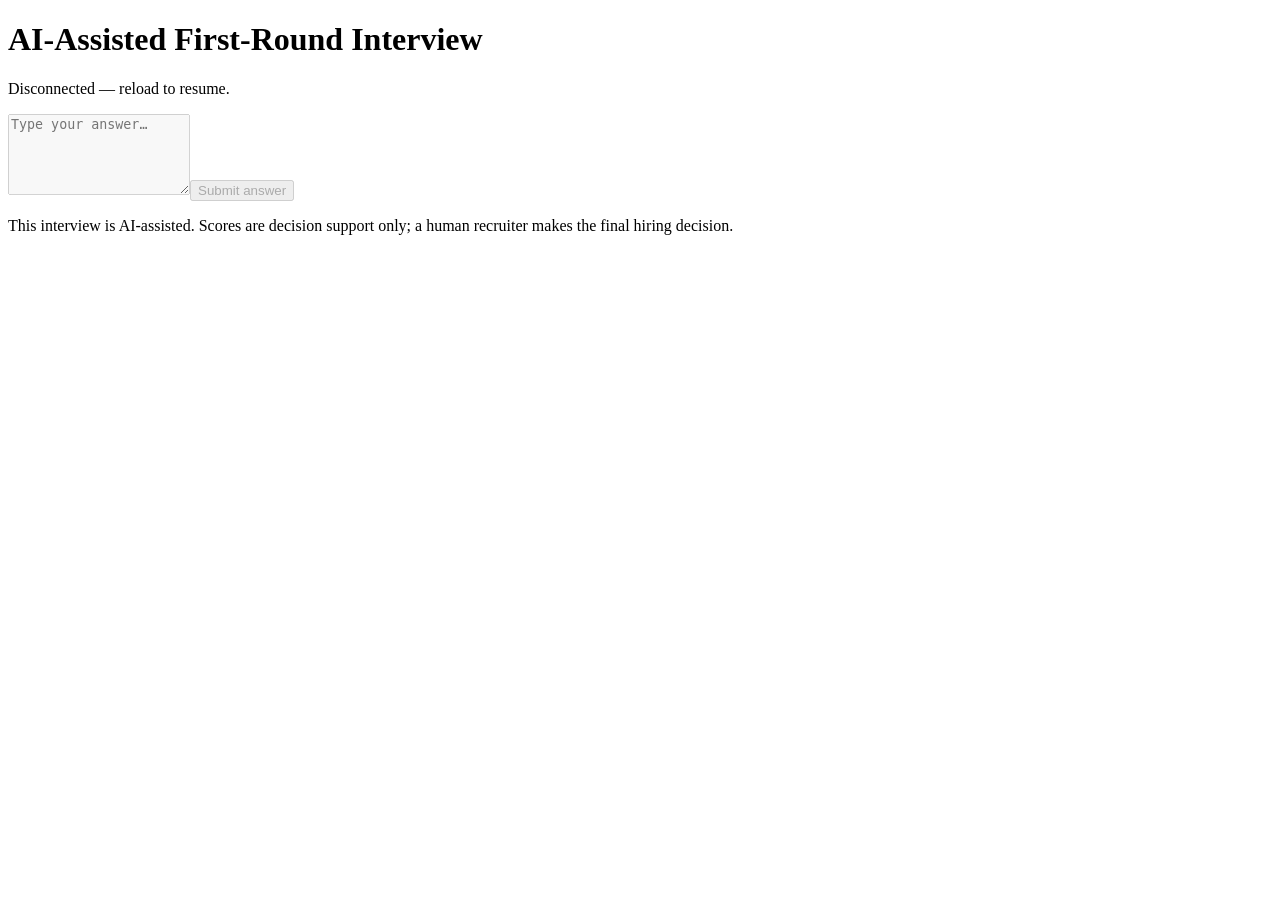
==== interview-system/app/static/interview.html @ 8efe0882 "first commit" ====
<!doctype html><html lang="en"><head><meta charset="utf-8"><meta name="viewport" content="width=device-width,initial-scale=1">
<title>Your Interview</title><link rel="stylesheet" href="/static/style.css"></head><body>
<header><h1>AI-Assisted First-Round Interview</h1></header>
<main><div class="card"><p class="mut" id="status">Connecting…</p><div id="chat"></div>
<textarea id="ans" rows="5" placeholder="Type your answer…" disabled></textarea><button id="send" disabled>Submit answer</button></div>
<p class="mut">This interview is AI-assisted. Scores are decision support only; a human recruiter makes the final hiring decision.</p></main>
<script>
const q=new URLSearchParams(location.search),id=q.get("id"),token=q.get("token");
const chat=document.getElementById("chat"),ans=document.getElementById("ans"),send=document.getElementById("send"),st=document.getElementById("status");
const add=(t,c)=>{const d=document.createElement("div");d.className="msg "+c;d.textContent=t;chat.appendChild(d);d.scrollIntoView()};
const ws=new WebSocket((location.protocol==="https:"?"wss://":"ws://")+location.host+`/ws/interview/${id}?token=${encodeURIComponent(token)}`);
const lock=b=>{ans.disabled=send.disabled=b};
ws.onmessage=e=>{const m=JSON.parse(e.data);
 if(m.type==="welcome")st.textContent=`Hello ${m.name} — ${m.role} interview, ${m.total} questions`+(m.resumed_at?` (resuming after question ${m.resumed_at})`:"");
 else if(m.type==="question"){add(`Q${m.index}/${m.total}: ${m.text}`,"bot");st.textContent=`Question ${m.index} of ${m.total}`;lock(false);ans.focus()}
 else if(m.type==="evaluating")st.textContent="Processing your answer…";
 else if(m.type==="error"){st.textContent=m.message;lock(false)}
 else if(m.type==="complete"||m.type==="timeout"){add(m.message,"bot");st.textContent="Finished";lock(true)}};
ws.onclose=()=>{if(send.disabled&&st.textContent!=="Finished")st.textContent="Disconnected — reload to resume."};
send.onclick=()=>{const t=ans.value.trim();if(!t)return;add(t,"me");ws.send(JSON.stringify({type:"answer",text:t}));ans.value="";lock(true)};
</script></body></html>
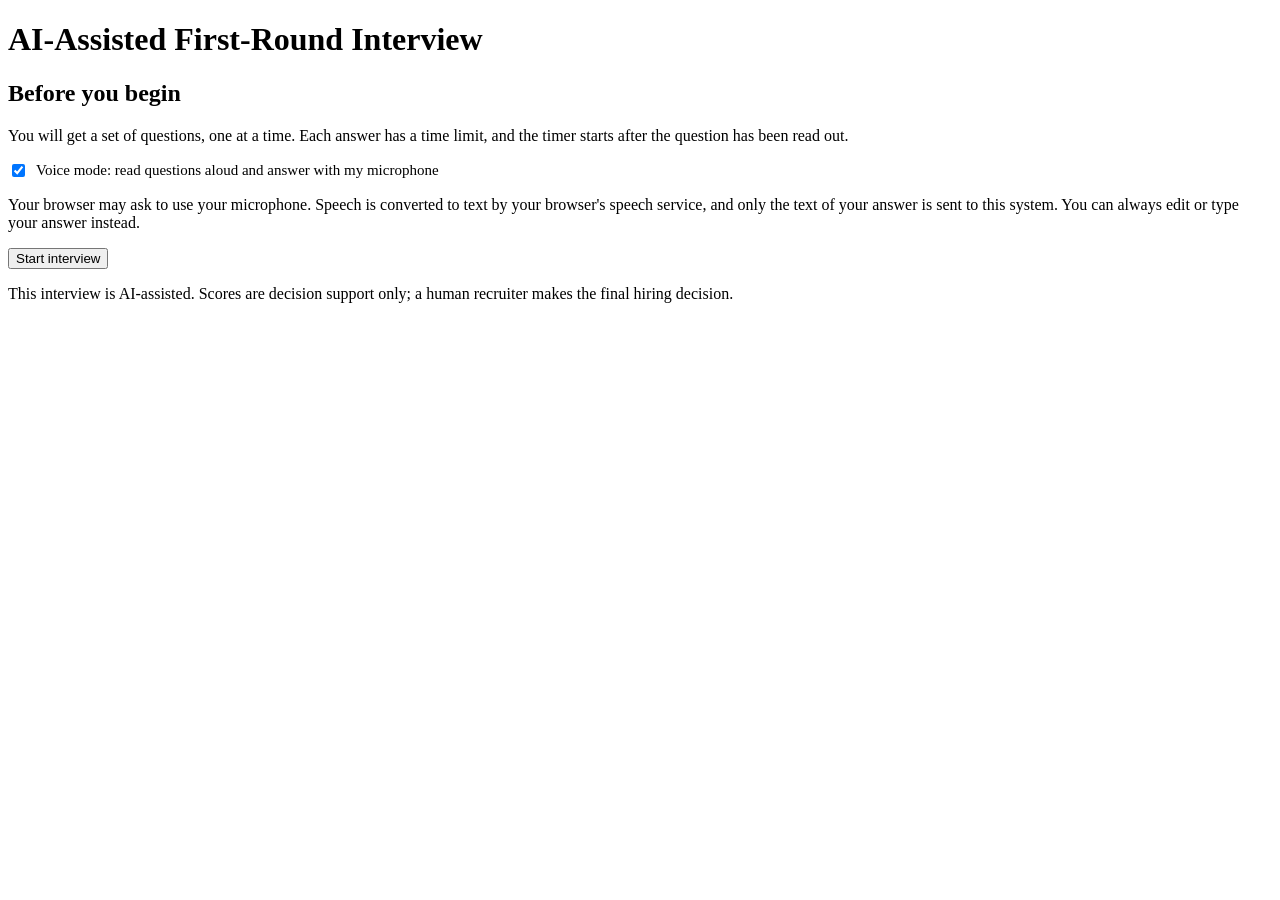
==== commit 4ce7cab0: "Add voice interview mode" ====
--- a/interview-system/app/static/interview.html
+++ b/interview-system/app/static/interview.html
@@ -1,21 +1,68 @@
 <!doctype html><html lang="en"><head><meta charset="utf-8"><meta name="viewport" content="width=device-width,initial-scale=1">
-<title>Your Interview</title><link rel="stylesheet" href="/static/style.css"></head><body>
+<title>Your Interview</title><link rel="stylesheet" href="/static/style.css">
+<style>
+[hidden]{display:none!important}
+.tools{display:flex;gap:8px;flex-wrap:wrap;align-items:center;margin-top:10px}
+.tools button,.tools select{margin-top:0}.tools select{width:auto}
+#mic.on{background:#c8102e;color:#fff;border-color:#c8102e}
+#clock{margin-left:auto;font-weight:700;font-size:20px;font-variant-numeric:tabular-nums}#clock.low{color:#c8102e}
+.tbar{height:6px;background:#e5e7eb;border-radius:3px;margin-top:8px}.tbar i{display:block;height:6px;background:var(--navy);border-radius:3px;width:100%;transition:width 1s linear}
+label.inl{display:flex;gap:8px;align-items:center;text-transform:none;letter-spacing:0;font-size:15px;color:var(--ink)}label.inl input{width:auto}
+</style></head><body>
 <header><h1>AI-Assisted First-Round Interview</h1></header>
-<main><div class="card"><p class="mut" id="status">Connecting…</p><div id="chat"></div>
-<textarea id="ans" rows="5" placeholder="Type your answer…" disabled></textarea><button id="send" disabled>Submit answer</button></div>
+<main>
+<div class="card" id="start"><h2>Before you begin</h2>
+<p>You will get a set of questions, one at a time. Each answer has a time limit, and the timer starts after the question has been read out.</p>
+<label class="inl"><input type="checkbox" id="vm" checked> Voice mode: read questions aloud and answer with my microphone</label>
+<p class="mut" id="vnote">Your browser may ask to use your microphone. Speech is converted to text by your browser's speech service, and only the text of your answer is sent to this system. You can always edit or type your answer instead.</p>
+<button id="go">Start interview</button></div>
+<div class="card" id="room" hidden><p class="mut" id="status" role="status" aria-live="polite">Connecting…</p><div id="chat"></div>
+<div class="tbar"><i id="bar"></i></div>
+<textarea id="ans" rows="5" placeholder="Your answer appears here as you speak, or type it…" disabled></textarea>
+<div class="tools"><button id="mic" class="sec" disabled>🎤 Start speaking</button><button id="rep" class="sec" disabled>Repeat question</button>
+<select id="lang" aria-label="Answer language"><option value="en-IN">English (India)</option><option value="en-US">English (US)</option><option value="en-GB">English (UK)</option><option value="hi-IN">Hindi</option><option value="mr-IN">Marathi</option></select>
+<span id="clock" aria-label="Time left">--:--</span></div>
+<button id="send" disabled>Submit answer</button></div>
 <p class="mut">This interview is AI-assisted. Scores are decision support only; a human recruiter makes the final hiring decision.</p></main>
 <script>
-const q=new URLSearchParams(location.search),id=q.get("id"),token=q.get("token");
-const chat=document.getElementById("chat"),ans=document.getElementById("ans"),send=document.getElementById("send"),st=document.getElementById("status");
+const Q=new URLSearchParams(location.search),id=Q.get("id"),token=Q.get("token"),LIMIT=+Q.get("limit")||120;
+const $=i=>document.getElementById(i),chat=$("chat"),ans=$("ans"),send=$("send"),st=$("status"),mic=$("mic"),rep=$("rep"),clock=$("clock"),bar=$("bar"),lang=$("lang");
+const SR=window.SpeechRecognition||window.webkitSpeechRecognition,TTS="speechSynthesis" in window;
+let ws,rec,listening=false,base="",tick=null,left=0,curQ="",voice=true,finished=false,awaiting=false;
+if(!SR){$("vm").checked=false;$("vnote").textContent="Your browser does not support microphone answers (use Chrome or Edge for voice). You can still type your answers; questions can be read aloud.";}
 const add=(t,c)=>{const d=document.createElement("div");d.className="msg "+c;d.textContent=t;chat.appendChild(d);d.scrollIntoView()};
-const ws=new WebSocket((location.protocol==="https:"?"wss://":"ws://")+location.host+`/ws/interview/${id}?token=${encodeURIComponent(token)}`);
-const lock=b=>{ans.disabled=send.disabled=b};
-ws.onmessage=e=>{const m=JSON.parse(e.data);
- if(m.type==="welcome")st.textContent=`Hello ${m.name} — ${m.role} interview, ${m.total} questions`+(m.resumed_at?` (resuming after question ${m.resumed_at})`:"");
- else if(m.type==="question"){add(`Q${m.index}/${m.total}: ${m.text}`,"bot");st.textContent=`Question ${m.index} of ${m.total}`;lock(false);ans.focus()}
- else if(m.type==="evaluating")st.textContent="Processing your answer…";
- else if(m.type==="error"){st.textContent=m.message;lock(false)}
- else if(m.type==="complete"||m.type==="timeout"){add(m.message,"bot");st.textContent="Finished";lock(true)}};
-ws.onclose=()=>{if(send.disabled&&st.textContent!=="Finished")st.textContent="Disconnected — reload to resume."};
-send.onclick=()=>{const t=ans.value.trim();if(!t)return;add(t,"me");ws.send(JSON.stringify({type:"answer",text:t}));ans.value="";lock(true)};
+const lock=b=>{awaiting=!b;ans.disabled=send.disabled=rep.disabled=b;mic.disabled=b||!SR};
+const mmss=s=>String(Math.floor(s/60)).padStart(2,"0")+":"+String(s%60).padStart(2,"0");
+function setMic(on){mic.classList.toggle("on",on);mic.textContent=on?"⏹ Stop speaking":"🎤 Start speaking"}
+function stopClock(){clearInterval(tick);tick=null}
+function startClock(){stopClock();left=LIMIT;paint();tick=setInterval(()=>{left--;paint();if(left<=0){stopClock();submit(true)}},1000)}
+function paint(){clock.textContent=mmss(Math.max(left,0));clock.classList.toggle("low",left<=15);bar.style.width=Math.max(left,0)/LIMIT*100+"%"}
+function speak(text,cb){let done=false;const fin=()=>{if(!done){done=true;cb()}};
+ if(!TTS||!voice)return fin();
+ speechSynthesis.cancel();const u=new SpeechSynthesisUtterance(text);u.lang=lang.value;u.onend=u.onerror=fin;speechSynthesis.speak(u);
+ setTimeout(fin,Math.min(40000,text.length*90+4000))}
+function listen(){if(!SR||listening||!awaiting)return;
+ rec=new SR();rec.lang=lang.value;rec.continuous=true;rec.interimResults=true;base=ans.value?ans.value.trimEnd()+" ":"";
+ rec.onresult=e=>{let t="";for(let i=0;i<e.results.length;i++)t+=e.results[i][0].transcript;ans.value=base+t};
+ rec.onerror=e=>{if(e.error==="not-allowed"||e.error==="service-not-allowed"){stopListen();st.textContent="Microphone is blocked. Allow it in the address bar, or type your answer."}};
+ rec.onend=()=>{if(listening&&!finished&&awaiting){try{base=ans.value.trimEnd()+" ";rec.start()}catch(_){}}else{listening=false;setMic(false)}};
+ try{rec.start();listening=true;setMic(true)}catch(_){}}
+function stopListen(){listening=false;try{rec&&rec.stop()}catch(_){}setMic(false)}
+function submit(auto){if(!awaiting)return;let t=ans.value.trim();if(!t){if(!auto)return;t="(No answer given)"}
+ stopListen();if(TTS)speechSynthesis.cancel();stopClock();add(t,"me");ws.send(JSON.stringify({type:"answer",text:t}));ans.value="";lock(true)}
+function ask(m){curQ=m.text;add(`Q${m.index}/${m.total}: ${m.text}`,"bot");st.textContent=`Question ${m.index} of ${m.total}`;ans.value="";lock(false);clock.textContent="--:--";bar.style.width="100%";
+ speak(m.text,()=>{if(!awaiting||finished)return;startClock();ans.focus();if(voice)listen()})}
+function connect(){ws=new WebSocket((location.protocol==="https:"?"wss://":"ws://")+location.host+`/ws/interview/${id}?token=${encodeURIComponent(token)}`);
+ ws.onmessage=e=>{const m=JSON.parse(e.data);
+  if(m.type==="welcome")st.textContent=`Hello ${m.name} — ${m.role} interview, ${m.total} questions`+(m.resumed_at?` (resuming after question ${m.resumed_at})`:"");
+  else if(m.type==="question")ask(m);
+  else if(m.type==="evaluating")st.textContent="Processing your answer…";
+  else if(m.type==="error"){st.textContent=m.message;lock(false)}
+  else if(m.type==="complete"||m.type==="timeout"){finished=true;stopListen();stopClock();add(m.message,"bot");st.textContent="Finished";lock(true);clock.textContent="--:--";speak(m.message,()=>{})}};
+ ws.onclose=()=>{if(!finished){stopListen();stopClock();st.textContent="Disconnected — reload this page to resume.";lock(true)}}}
+$("go").onclick=()=>{voice=$("vm").checked&&!!SR;$("start").hidden=true;$("room").hidden=false;if(TTS)speechSynthesis.cancel();connect()};
+mic.onclick=()=>listening?stopListen():listen();
+rep.onclick=()=>{stopListen();speak(curQ,()=>{if(voice)listen()})};
+send.onclick=()=>submit(false);
+window.addEventListener("beforeunload",()=>{if(TTS)speechSynthesis.cancel()});
 </script></body></html>
